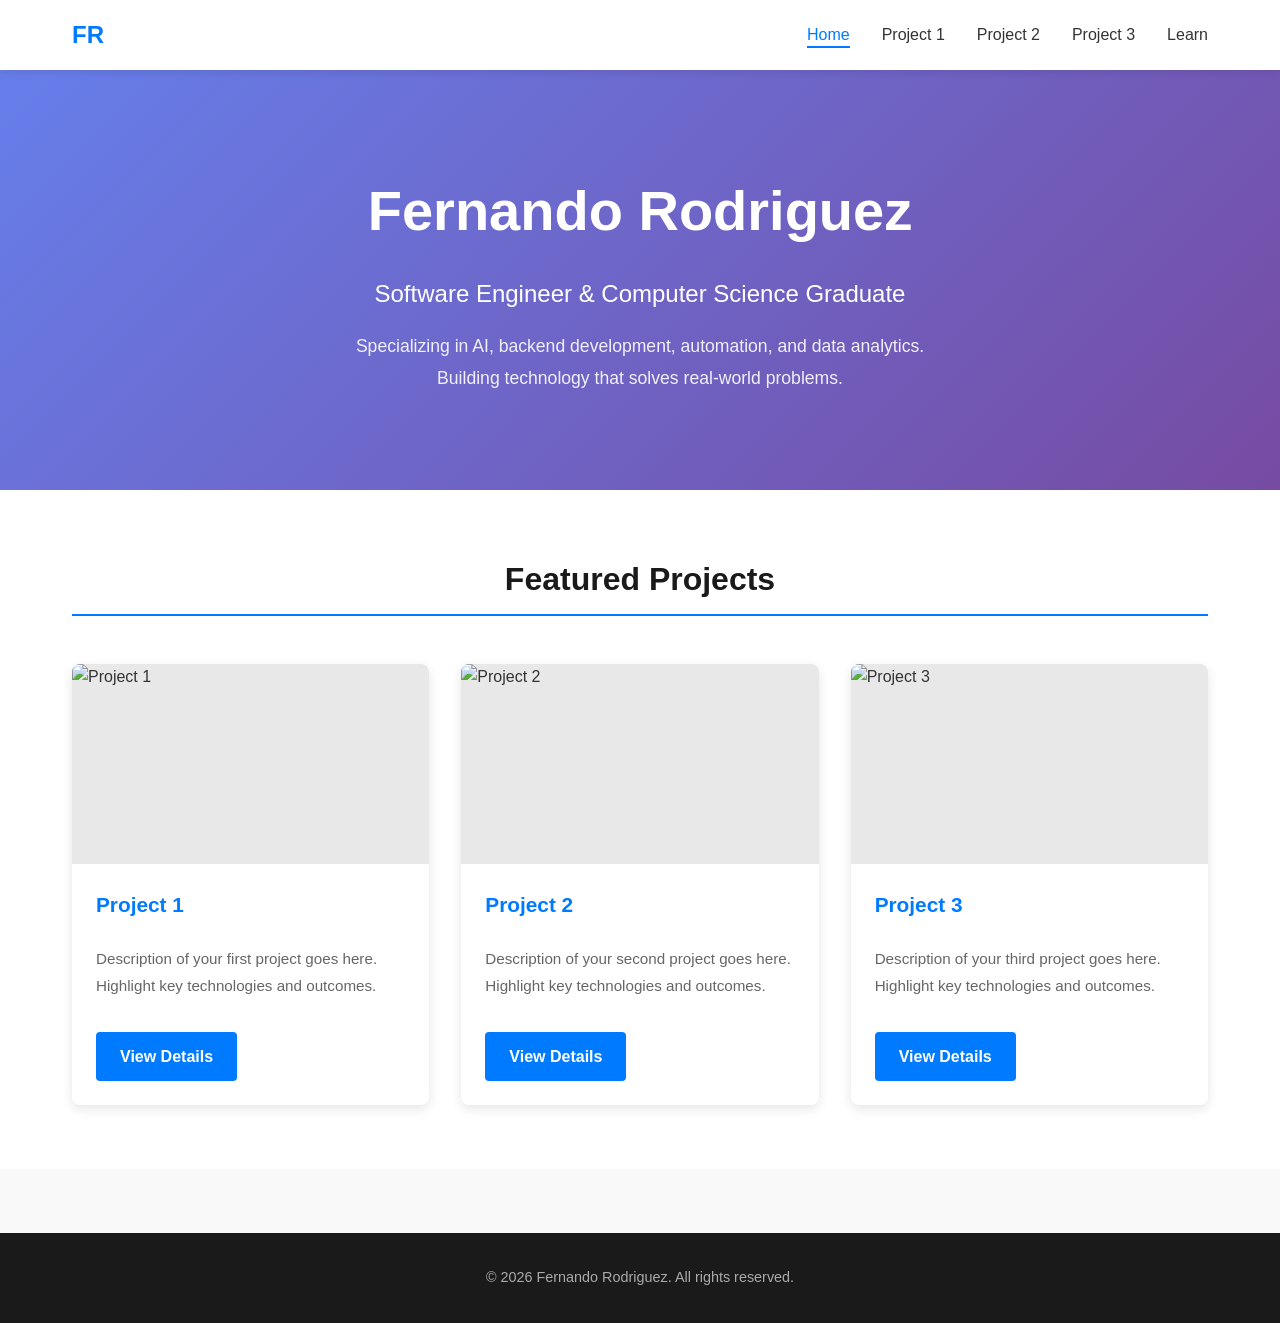
==== index.html @ 814c8124 "Create index.html home page" ====
<!DOCTYPE html>
<html lang="en">
<head>
    <meta charset="UTF-8">
    <meta name="viewport" content="width=device-width, initial-scale=1.0">
    <title>Fernando Rodriguez - Portfolio</title>
    <link rel="stylesheet" href="styles.css">
</head>
<body>
    <nav class="navbar">
        <div class="nav-container">
            <a href="index.html" class="logo">FR</a>
            <ul class="nav-menu">
                <li><a href="index.html" class="nav-link active">Home</a></li>
                <li><a href="project1.html" class="nav-link">Project 1</a></li>
                <li><a href="project2.html" class="nav-link">Project 2</a></li>
                <li><a href="project3.html" class="nav-link">Project 3</a></li>
                <li><a href="learn.html" class="nav-link">Learn</a></li>
            </ul>
        </div>
    </nav>

    <header class="hero">
        <div class="hero-content">
            <h1>Fernando Rodriguez</h1>
            <p class="subtitle">Software Engineer & Computer Science Graduate</p>
            <p class="description">Specializing in AI, backend development, automation, and data analytics. Building technology that solves real-world problems.</p>
        </div>
    </header>

    <section class="portfolio-overview">
        <div class="container">
            <h2>Featured Projects</h2>
            <div class="projects-grid">
                <div class="project-card">
                    <div class="project-image">
                        <img src="" alt="Project 1">
                    </div>
                    <h3>Project 1</h3>
                    <p>Description of your first project goes here. Highlight key technologies and outcomes.</p>
                    <a href="project1.html" class="btn">View Details</a>
                </div>
                <div class="project-card">
                    <div class="project-image">
                        <img src="" alt="Project 2">
                    </div>
                    <h3>Project 2</h3>
                    <p>Description of your second project goes here. Highlight key technologies and outcomes.</p>
                    <a href="project2.html" class="btn">View Details</a>
                </div>
                <div class="project-card">
                    <div class="project-image">
                        <img src="" alt="Project 3">
                    </div>
                    <h3>Project 3</h3>
                    <p>Description of your third project goes here. Highlight key technologies and outcomes.</p>
                    <a href="project3.html" class="btn">View Details</a>
                </div>
            </div>
        </div>
    </section>

    <footer class="footer">
        <p>&copy; 2026 Fernando Rodriguez. All rights reserved.</p>
    </footer>
</body>
</html>
---- styles.css ----
/* ==================== GLOBAL STYLES ==================== */

* {
    margin: 0;
    padding: 0;
    box-sizing: border-box;
}

body {
    font-family: 'Segoe UI', Tahoma, Geneva, Verdana, sans-serif;
    line-height: 1.6;
    color: #333;
    background-color: #f9f9f9;
}

html {
    scroll-behavior: smooth;
}

/* ==================== TYPOGRAPHY ==================== */

h1, h2, h3, h4, h5, h6 {
    font-weight: 700;
    margin-bottom: 1rem;
    color: #1a1a1a;
}

h1 {
    font-size: 3rem;
    margin-bottom: 1.5rem;
}

h2 {
    font-size: 2rem;
    margin-bottom: 1.5rem;
    border-bottom: 2px solid #007bff;
    padding-bottom: 0.5rem;
}

h3 {
    font-size: 1.5rem;
    color: #007bff;
}

p {
    margin-bottom: 1rem;
    font-size: 1rem;
    line-height: 1.8;
}

/* ==================== CONTAINER ==================== */

.container {
    max-width: 1200px;
    margin: 0 auto;
    padding: 0 2rem;
}

/* ==================== NAVBAR ==================== */

.navbar {
    background-color: #fff;
    box-shadow: 0 2px 8px rgba(0, 0, 0, 0.1);
    position: sticky;
    top: 0;
    z-index: 1000;
}

.nav-container {
    max-width: 1200px;
    margin: 0 auto;
    padding: 1rem 2rem;
    display: flex;
    justify-content: space-between;
    align-items: center;
}

.logo {
    font-size: 1.5rem;
    font-weight: 700;
    color: #007bff;
    text-decoration: none;
    transition: color 0.3s ease;
}

.logo:hover {
    color: #0056b3;
}

.nav-menu {
    display: flex;
    list-style: none;
    gap: 2rem;
}

.nav-link {
    text-decoration: none;
    color: #333;
    font-weight: 500;
    transition: color 0.3s ease;
    position: relative;
}

.nav-link:hover,
.nav-link.active {
    color: #007bff;
}

.nav-link.active::after {
    content: '';
    position: absolute;
    bottom: -5px;
    left: 0;
    right: 0;
    height: 2px;
    background-color: #007bff;
}

/* ==================== HERO SECTION ==================== */

.hero {
    background: linear-gradient(135deg, #667eea 0%, #764ba2 100%);
    color: white;
    padding: 6rem 2rem;
    text-align: center;
}

.hero-content h1 {
    color: white;
    font-size: 3.5rem;
    margin-bottom: 1rem;
}

.subtitle {
    font-size: 1.5rem;
    margin-bottom: 1rem;
    font-weight: 500;
}

.description {
    font-size: 1.1rem;
    max-width: 600px;
    margin: 0 auto;
    color: rgba(255, 255, 255, 0.9);
}

/* ==================== PORTFOLIO OVERVIEW ==================== */

.portfolio-overview {
    padding: 4rem 2rem;
    background-color: #fff;
}

.portfolio-overview h2 {
    text-align: center;
    margin-bottom: 3rem;
}

.projects-grid {
    display: grid;
    grid-template-columns: repeat(auto-fit, minmax(300px, 1fr));
    gap: 2rem;
}

.project-card {
    background: white;
    border-radius: 8px;
    overflow: hidden;
    box-shadow: 0 4px 12px rgba(0, 0, 0, 0.1);
    transition: transform 0.3s ease, box-shadow 0.3s ease;
}

.project-card:hover {
    transform: translateY(-5px);
    box-shadow: 0 8px 20px rgba(0, 0, 0, 0.15);
}

.project-image {
    width: 100%;
    height: 200px;
    background-color: #e8e8e8;
    display: flex;
    align-items: center;
    justify-content: center;
    overflow: hidden;
}

.project-image img {
    width: 100%;
    height: 100%;
    object-fit: cover;
}

.project-card h3 {
    padding: 1.5rem 1.5rem 0.5rem;
    font-size: 1.3rem;
}

.project-card p {
    padding: 0 1.5rem;
    color: #666;
    font-size: 0.95rem;
}

.project-card .btn {
    margin: 1rem 1.5rem 1.5rem;
}

/* ==================== BUTTONS ==================== */

.btn {
    display: inline-block;
    padding: 0.75rem 1.5rem;
    background-color: #007bff;
    color: white;
    text-decoration: none;
    border-radius: 4px;
    font-weight: 600;
    transition: background-color 0.3s ease;
    border: none;
    cursor: pointer;
    font-size: 1rem;
}

.btn:hover {
    background-color: #0056b3;
}

.btn-secondary {
    background-color: #6c757d;
}

.btn-secondary:hover {
    background-color: #545b62;
}

.btn-primary {
    background-color: #007bff;
}

.btn-primary:hover {
    background-color: #0056b3;
}

/* ==================== PROJECT PAGE ==================== */

.project-page {
    padding: 3rem 2rem;
    background-color: #fff;
}

.project-page h1 {
    text-align: center;
    margin-bottom: 2rem;
    color: #1a1a1a;
}

.project-hero {
    margin-bottom: 3rem;
}

.project-image-large {
    width: 100%;
    height: 400px;
    background-color: #e8e8e8;
    border-radius: 8px;
    overflow: hidden;
    display: flex;
    align-items: center;
    justify-content: center;
}

.project-image-large img {
    width: 100%;
    height: 100%;
    object-fit: cover;
}

.project-overview,
.project-details,
.project-images,
.project-conclusion {
    margin-bottom: 3rem;
    padding: 2rem;
    background-color: #f9f9f9;
    border-radius: 8px;
}

.details-grid {
    display: grid;
    grid-template-columns: repeat(auto-fit, minmax(250px, 1fr));
    gap: 2rem;
    margin-top: 2rem;
}

.detail-item {
    padding: 1.5rem;
    background-color: white;
    border-radius: 6px;
    border-left: 4px solid #007bff;
}

.detail-item h3 {
    margin-bottom: 0.5rem;
}

.detail-item p {
    color: #666;
    font-size: 0.95rem;
}

.showcase-grid {
    display: grid;
    grid-template-columns: repeat(auto-fit, minmax(250px, 1fr));
    gap: 1.5rem;
    margin-top: 2rem;
}

.showcase-item {
    background-color: white;
    border-radius: 6px;
    overflow: hidden;
    box-shadow: 0 2px 8px rgba(0, 0, 0, 0.1);
}

.showcase-item img {
    width: 100%;
    height: 200px;
    object-fit: cover;
}

.showcase-item p {
    padding: 1rem;
    color: #666;
    font-size: 0.9rem;
    text-align: center;
}

/* ==================== NAVIGATION LINKS ==================== */

.navigation-links {
    display: flex;
    gap: 1rem;
    justify-content: center;
    margin-top: 2rem;
    flex-wrap: wrap;
}

/* ==================== LEARN PAGE ==================== */

.learn-page {
    padding: 3rem 2rem;
    background-color: #fff;
}

.learn-page h1 {
    text-align: center;
    margin-bottom: 1rem;
}

.page-subtitle {
    text-align: center;
    color: #666;
    margin-bottom: 3rem;
    font-size: 1.1rem;
}

.learning-content {
    margin-bottom: 2rem;
    padding: 2rem;
    background-color: #f9f9f9;
    border-radius: 8px;
}

.learning-content ul {
    margin-left: 1.5rem;
    margin-bottom: 1rem;
}

.learning-content li {
    margin-bottom: 0.5rem;
    color: #666;
}

.placeholder-box {
    background-color: white;
    border: 2px dashed #ddd;
    border-radius: 6px;
    padding: 3rem;
    text-align: center;
    margin-top: 1.5rem;
}

/* ==================== FOOTER ==================== */

.footer {
    background-color: #1a1a1a;
    color: white;
    text-align: center;
    padding: 2rem;
    margin-top: 4rem;
}

.footer p {
    margin: 0;
    font-size: 0.9rem;
    color: #aaa;
}

/* ==================== RESPONSIVE DESIGN ==================== */

@media (max-width: 768px) {
    .nav-menu {
        gap: 1rem;
        font-size: 0.9rem;
    }

    h1 {
        font-size: 2rem;
    }

    h2 {
        font-size: 1.5rem;
    }

    .hero-content h1 {
        font-size: 2.5rem;
    }

    .subtitle {
        font-size: 1.2rem;
    }

    .project-image-large {
        height: 250px;
    }

    .details-grid,
    .showcase-grid {
        grid-template-columns: 1fr;
    }

    .projects-grid {
        grid-template-columns: 1fr;
    }

    .navigation-links {
        flex-direction: column;
    }

    .navigation-links .btn {
        width: 100%;
        text-align: center;
    }
}

@media (max-width: 480px) {
    .container {
        padding: 0 1rem;
    }

    .nav-container {
        padding: 1rem;
    }

    .nav-menu {
        gap: 0.5rem;
        font-size: 0.8rem;
    }

    h1 {
        font-size: 1.5rem;
    }

    h2 {
        font-size: 1.2rem;
    }

    .hero {
        padding: 3rem 1rem;
    }

    .hero-content h1 {
        font-size: 2rem;
    }

    .subtitle {
        font-size: 1rem;
    }

    .description {
        font-size: 0.9rem;
    }

    .project-image-large {
        height: 200px;
    }

    .portfolio-overview,
    .project-page {
        padding: 1.5rem 1rem;
    }
}
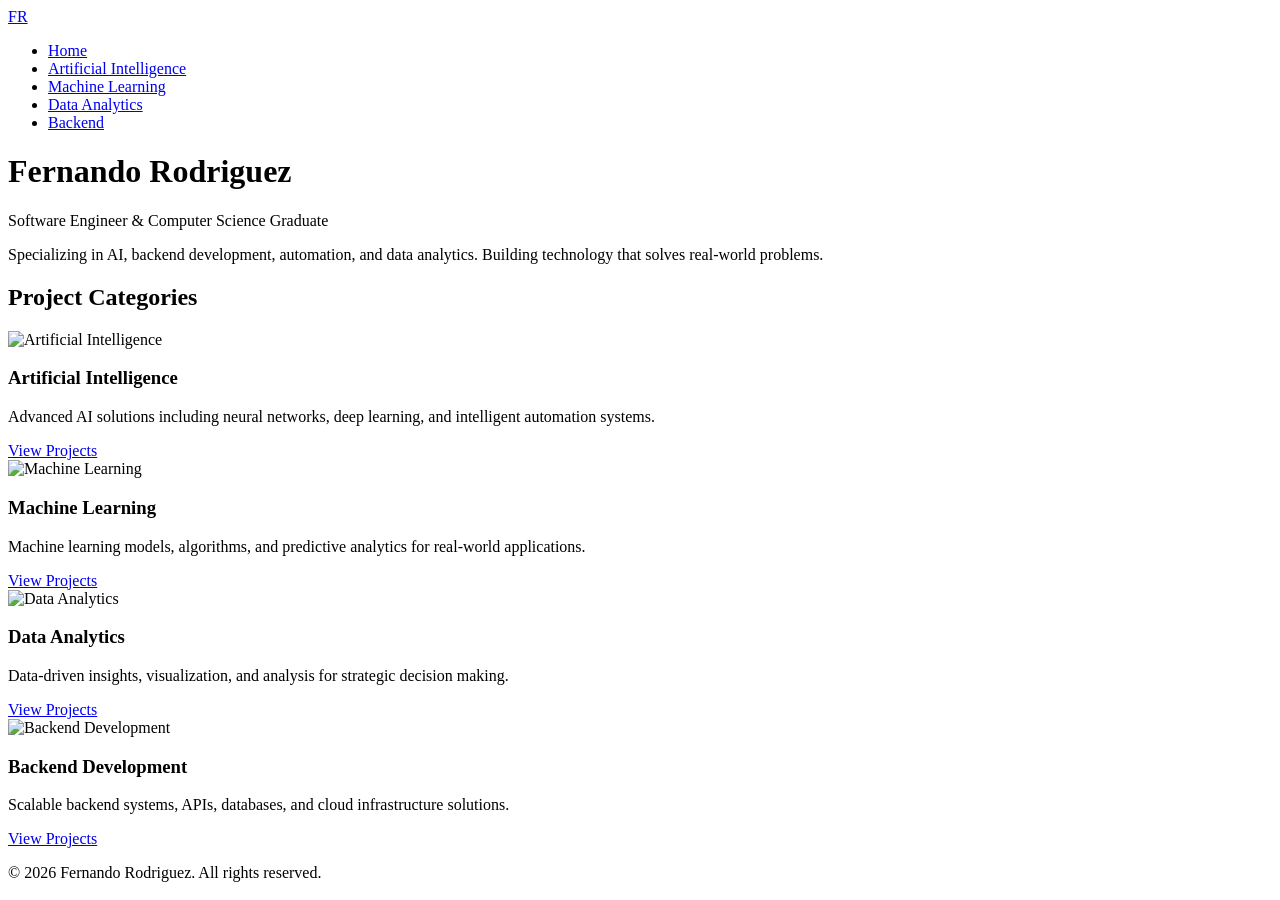
==== commit 6cd10308: "Create new index.html with category-based structure" ====
--- a/index.html
+++ b/index.html
@@ -4,7 +4,7 @@
     <meta charset="UTF-8">
     <meta name="viewport" content="width=device-width, initial-scale=1.0">
     <title>Fernando Rodriguez - Portfolio</title>
-    <link rel="stylesheet" href="styles.css">
+    <link rel="stylesheet" href="assets/css/style.css">
 </head>
 <body>
     <nav class="navbar">
@@ -12,10 +12,10 @@
             <a href="index.html" class="logo">FR</a>
             <ul class="nav-menu">
                 <li><a href="index.html" class="nav-link active">Home</a></li>
-                <li><a href="project1.html" class="nav-link">Project 1</a></li>
-                <li><a href="project2.html" class="nav-link">Project 2</a></li>
-                <li><a href="project3.html" class="nav-link">Project 3</a></li>
-                <li><a href="learn.html" class="nav-link">Learn</a></li>
+                <li><a href="categories/artificial-intelligence.html" class="nav-link">Artificial Intelligence</a></li>
+                <li><a href="categories/machine-learning.html" class="nav-link">Machine Learning</a></li>
+                <li><a href="categories/data-analytics.html" class="nav-link">Data Analytics</a></li>
+                <li><a href="categories/backend.html" class="nav-link">Backend</a></li>
             </ul>
         </div>
     </nav>
@@ -30,31 +30,39 @@
 
     <section class="portfolio-overview">
         <div class="container">
-            <h2>Featured Projects</h2>
-            <div class="projects-grid">
-                <div class="project-card">
-                    <div class="project-image">
-                        <img src="" alt="Project 1">
+            <h2>Project Categories</h2>
+            <div class="categories-grid">
+                <div class="category-card">
+                    <div class="category-image">
+                        <img src="assets/images/ai-placeholder.jpg" alt="Artificial Intelligence">
                     </div>
-                    <h3>Project 1</h3>
-                    <p>Description of your first project goes here. Highlight key technologies and outcomes.</p>
-                    <a href="project1.html" class="btn">View Details</a>
+                    <h3>Artificial Intelligence</h3>
+                    <p>Advanced AI solutions including neural networks, deep learning, and intelligent automation systems.</p>
+                    <a href="categories/artificial-intelligence.html" class="btn">View Projects</a>
                 </div>
-                <div class="project-card">
-                    <div class="project-image">
-                        <img src="" alt="Project 2">
+                <div class="category-card">
+                    <div class="category-image">
+                        <img src="assets/images/ml-placeholder.jpg" alt="Machine Learning">
                     </div>
-                    <h3>Project 2</h3>
-                    <p>Description of your second project goes here. Highlight key technologies and outcomes.</p>
-                    <a href="project2.html" class="btn">View Details</a>
+                    <h3>Machine Learning</h3>
+                    <p>Machine learning models, algorithms, and predictive analytics for real-world applications.</p>
+                    <a href="categories/machine-learning.html" class="btn">View Projects</a>
                 </div>
-                <div class="project-card">
-                    <div class="project-image">
-                        <img src="" alt="Project 3">
+                <div class="category-card">
+                    <div class="category-image">
+                        <img src="assets/images/data-placeholder.jpg" alt="Data Analytics">
                     </div>
-                    <h3>Project 3</h3>
-                    <p>Description of your third project goes here. Highlight key technologies and outcomes.</p>
-                    <a href="project3.html" class="btn">View Details</a>
+                    <h3>Data Analytics</h3>
+                    <p>Data-driven insights, visualization, and analysis for strategic decision making.</p>
+                    <a href="categories/data-analytics.html" class="btn">View Projects</a>
+                </div>
+                <div class="category-card">
+                    <div class="category-image">
+                        <img src="assets/images/backend-placeholder.jpg" alt="Backend Development">
+                    </div>
+                    <h3>Backend Development</h3>
+                    <p>Scalable backend systems, APIs, databases, and cloud infrastructure solutions.</p>
+                    <a href="categories/backend.html" class="btn">View Projects</a>
                 </div>
             </div>
         </div>
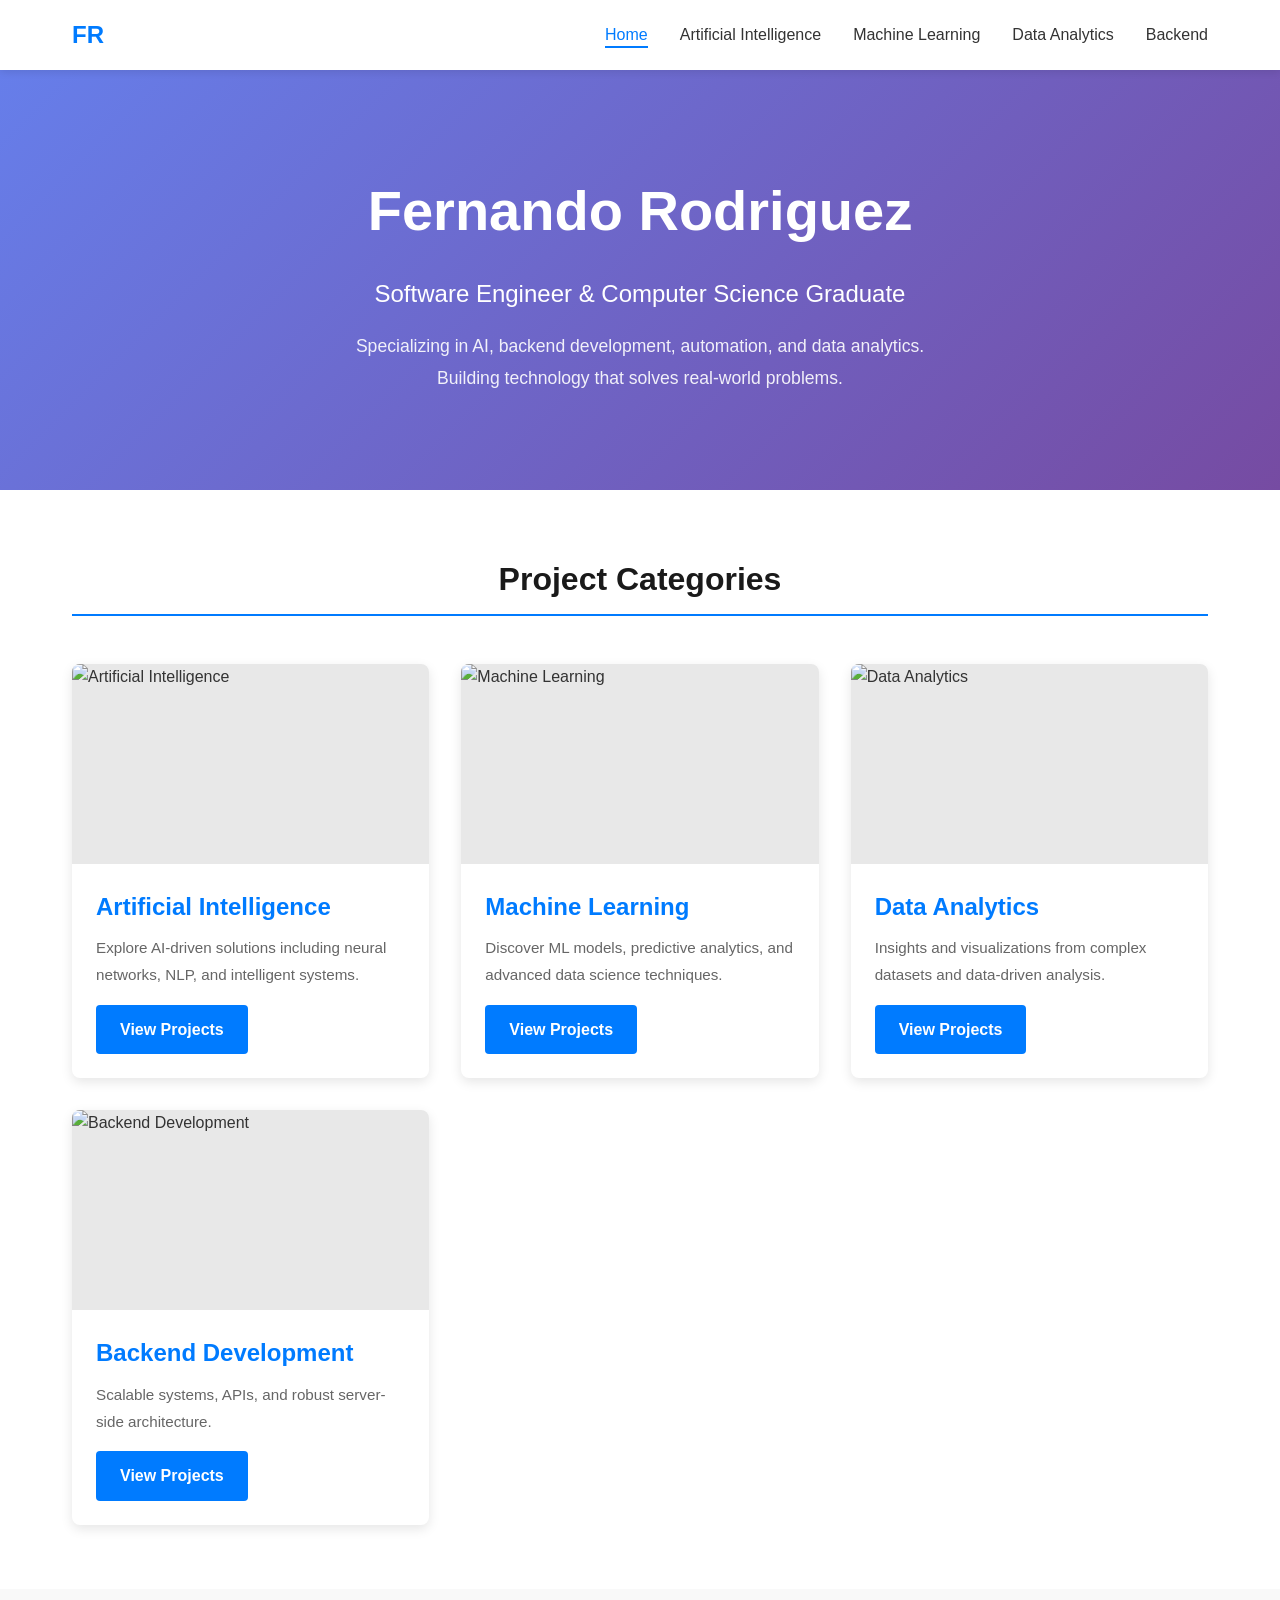
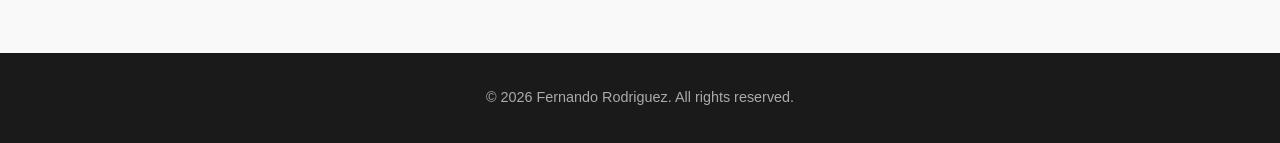
==== commit 6d20951d: "Create organized portfolio structure with all category pages and updated index" ====
--- a/index.html
+++ b/index.html
@@ -4,7 +4,7 @@
     <meta charset="UTF-8">
     <meta name="viewport" content="width=device-width, initial-scale=1.0">
     <title>Fernando Rodriguez - Portfolio</title>
-    <link rel="stylesheet" href="assets/css/style.css">
+    <link rel="stylesheet" href="assets/css/styles.css">
 </head>
 <body>
     <nav class="navbar">
@@ -31,38 +31,46 @@
     <section class="portfolio-overview">
         <div class="container">
             <h2>Project Categories</h2>
-            <div class="categories-grid">
-                <div class="category-card">
-                    <div class="category-image">
-                        <img src="assets/images/ai-placeholder.jpg" alt="Artificial Intelligence">
+            <div class="projects-grid">
+                <div class="project-card">
+                    <div class="project-image">
+                        <img src="" alt="Artificial Intelligence">
                     </div>
-                    <h3>Artificial Intelligence</h3>
-                    <p>Advanced AI solutions including neural networks, deep learning, and intelligent automation systems.</p>
-                    <a href="categories/artificial-intelligence.html" class="btn">View Projects</a>
+                    <div class="project-card-content">
+                        <h3>Artificial Intelligence</h3>
+                        <p>Explore AI-driven solutions including neural networks, NLP, and intelligent systems.</p>
+                        <a href="categories/artificial-intelligence.html" class="btn">View Projects</a>
+                    </div>
                 </div>
-                <div class="category-card">
-                    <div class="category-image">
-                        <img src="assets/images/ml-placeholder.jpg" alt="Machine Learning">
+                <div class="project-card">
+                    <div class="project-image">
+                        <img src="" alt="Machine Learning">
                     </div>
-                    <h3>Machine Learning</h3>
-                    <p>Machine learning models, algorithms, and predictive analytics for real-world applications.</p>
-                    <a href="categories/machine-learning.html" class="btn">View Projects</a>
+                    <div class="project-card-content">
+                        <h3>Machine Learning</h3>
+                        <p>Discover ML models, predictive analytics, and advanced data science techniques.</p>
+                        <a href="categories/machine-learning.html" class="btn">View Projects</a>
+                    </div>
                 </div>
-                <div class="category-card">
-                    <div class="category-image">
-                        <img src="assets/images/data-placeholder.jpg" alt="Data Analytics">
+                <div class="project-card">
+                    <div class="project-image">
+                        <img src="" alt="Data Analytics">
                     </div>
-                    <h3>Data Analytics</h3>
-                    <p>Data-driven insights, visualization, and analysis for strategic decision making.</p>
-                    <a href="categories/data-analytics.html" class="btn">View Projects</a>
+                    <div class="project-card-content">
+                        <h3>Data Analytics</h3>
+                        <p>Insights and visualizations from complex datasets and data-driven analysis.</p>
+                        <a href="categories/data-analytics.html" class="btn">View Projects</a>
+                    </div>
                 </div>
-                <div class="category-card">
-                    <div class="category-image">
-                        <img src="assets/images/backend-placeholder.jpg" alt="Backend Development">
+                <div class="project-card">
+                    <div class="project-image">
+                        <img src="" alt="Backend Development">
                     </div>
-                    <h3>Backend Development</h3>
-                    <p>Scalable backend systems, APIs, databases, and cloud infrastructure solutions.</p>
-                    <a href="categories/backend.html" class="btn">View Projects</a>
+                    <div class="project-card-content">
+                        <h3>Backend Development</h3>
+                        <p>Scalable systems, APIs, and robust server-side architecture.</p>
+                        <a href="categories/backend.html" class="btn">View Projects</a>
+                    </div>
                 </div>
             </div>
         </div>
--- a/assets/css/styles.css
+++ b/assets/css/styles.css
@@ -0,0 +1,497 @@
+/* ==================== GLOBAL STYLES ==================== */
+
+* {
+    margin: 0;
+    padding: 0;
+    box-sizing: border-box;
+}
+
+body {
+    font-family: 'Segoe UI', Tahoma, Geneva, Verdana, sans-serif;
+    line-height: 1.6;
+    color: #333;
+    background-color: #f9f9f9;
+}
+
+html {
+    scroll-behavior: smooth;
+}
+
+/* ==================== TYPOGRAPHY ==================== */
+
+h1, h2, h3, h4, h5, h6 {
+    font-weight: 700;
+    margin-bottom: 1rem;
+    color: #1a1a1a;
+}
+
+h1 {
+    font-size: 3rem;
+    margin-bottom: 1.5rem;
+}
+
+h2 {
+    font-size: 2rem;
+    margin-bottom: 1.5rem;
+    border-bottom: 2px solid #007bff;
+    padding-bottom: 0.5rem;
+}
+
+h3 {
+    font-size: 1.5rem;
+    color: #007bff;
+}
+
+p {
+    margin-bottom: 1rem;
+    font-size: 1rem;
+    line-height: 1.8;
+}
+
+/* ==================== CONTAINER ==================== */
+
+.container {
+    max-width: 1200px;
+    margin: 0 auto;
+    padding: 0 2rem;
+}
+
+/* ==================== NAVBAR ==================== */
+
+.navbar {
+    background-color: #fff;
+    box-shadow: 0 2px 8px rgba(0, 0, 0, 0.1);
+    position: sticky;
+    top: 0;
+    z-index: 1000;
+}
+
+.nav-container {
+    max-width: 1200px;
+    margin: 0 auto;
+    padding: 1rem 2rem;
+    display: flex;
+    justify-content: space-between;
+    align-items: center;
+}
+
+.logo {
+    font-size: 1.5rem;
+    font-weight: 700;
+    color: #007bff;
+    text-decoration: none;
+    transition: color 0.3s ease;
+}
+
+.logo:hover {
+    color: #0056b3;
+}
+
+.nav-menu {
+    display: flex;
+    list-style: none;
+    gap: 2rem;
+}
+
+.nav-link {
+    text-decoration: none;
+    color: #333;
+    font-weight: 500;
+    transition: color 0.3s ease;
+    position: relative;
+}
+
+.nav-link:hover,
+.nav-link.active {
+    color: #007bff;
+}
+
+.nav-link.active::after {
+    content: '';
+    position: absolute;
+    bottom: -5px;
+    left: 0;
+    right: 0;
+    height: 2px;
+    background-color: #007bff;
+}
+
+/* ==================== HERO SECTION ==================== */
+
+.hero {
+    background: linear-gradient(135deg, #667eea 0%, #764ba2 100%);
+    color: white;
+    padding: 6rem 2rem;
+    text-align: center;
+}
+
+.hero-content h1 {
+    color: white;
+    font-size: 3.5rem;
+    margin-bottom: 1rem;
+}
+
+.subtitle {
+    font-size: 1.5rem;
+    margin-bottom: 1rem;
+    font-weight: 500;
+}
+
+.description {
+    font-size: 1.1rem;
+    max-width: 600px;
+    margin: 0 auto;
+    color: rgba(255, 255, 255, 0.9);
+}
+
+/* ==================== PORTFOLIO OVERVIEW ==================== */
+
+.portfolio-overview {
+    padding: 4rem 2rem;
+    background-color: #fff;
+}
+
+.portfolio-overview h2 {
+    text-align: center;
+    margin-bottom: 3rem;
+}
+
+.projects-grid {
+    display: grid;
+    grid-template-columns: repeat(auto-fit, minmax(300px, 1fr));
+    gap: 2rem;
+}
+
+.project-card {
+    background: white;
+    border-radius: 8px;
+    overflow: hidden;
+    box-shadow: 0 4px 12px rgba(0, 0, 0, 0.1);
+    transition: transform 0.3s ease, box-shadow 0.3s ease;
+    display: flex;
+    flex-direction: column;
+    height: 100%;
+}
+
+.project-card:hover {
+    transform: translateY(-5px);
+    box-shadow: 0 8px 20px rgba(0, 0, 0, 0.15);
+}
+
+.project-image {
+    width: 100%;
+    height: 200px;
+    background-color: #e8e8e8;
+    display: flex;
+    align-items: center;
+    justify-content: center;
+    overflow: hidden;
+}
+
+.project-image img {
+    width: 100%;
+    height: 100%;
+    object-fit: cover;
+}
+
+.project-card-content {
+    padding: 1.5rem;
+    display: flex;
+    flex-direction: column;
+    flex-grow: 1;
+}
+
+.project-card-content h3 {
+    margin-top: 0;
+    margin-bottom: 0.5rem;
+}
+
+.project-card-content p {
+    flex-grow: 1;
+    margin-bottom: 1rem;
+    color: #666;
+    font-size: 0.95rem;
+}
+
+.project-card-content .btn {
+    align-self: flex-start;
+    margin: 0;
+}
+
+/* ==================== BUTTONS ==================== */
+
+.btn {
+    display: inline-block;
+    padding: 0.75rem 1.5rem;
+    background-color: #007bff;
+    color: white;
+    text-decoration: none;
+    border-radius: 4px;
+    font-weight: 600;
+    transition: background-color 0.3s ease;
+    border: none;
+    cursor: pointer;
+    font-size: 1rem;
+}
+
+.btn:hover {
+    background-color: #0056b3;
+}
+
+.btn-secondary {
+    background-color: #6c757d;
+}
+
+.btn-secondary:hover {
+    background-color: #545b62;
+}
+
+.btn-primary {
+    background-color: #007bff;
+}
+
+.btn-primary:hover {
+    background-color: #0056b3;
+}
+
+/* ==================== CATEGORY PAGE ==================== */
+
+.category-page {
+    padding: 3rem 2rem;
+    background-color: #fff;
+}
+
+.category-page h1 {
+    text-align: center;
+    margin-bottom: 2rem;
+    color: #1a1a1a;
+}
+
+.category-intro {
+    margin-bottom: 3rem;
+    padding: 2rem;
+    background-color: #f9f9f9;
+    border-radius: 8px;
+}
+
+/* ==================== PROJECT ITEM ==================== */
+
+.project-item {
+    margin-bottom: 3rem;
+    padding: 2rem;
+    background-color: #f9f9f9;
+    border-radius: 8px;
+    border-left: 4px solid #007bff;
+}
+
+.project-item h2 {
+    margin-top: 0;
+    margin-bottom: 1rem;
+}
+
+.project-walkthrough {
+    margin-top: 2rem;
+    padding: 1.5rem;
+    background-color: white;
+    border-radius: 6px;
+}
+
+.project-walkthrough h3 {
+    margin-bottom: 1rem;
+    color: #333;
+    border-bottom: 1px solid #ddd;
+    padding-bottom: 0.5rem;
+}
+
+.walkthrough-step {
+    margin-bottom: 1.5rem;
+    padding-bottom: 1.5rem;
+    border-bottom: 1px solid #eee;
+}
+
+.walkthrough-step:last-child {
+    border-bottom: none;
+    margin-bottom: 0;
+}
+
+.walkthrough-step h4 {
+    color: #007bff;
+    margin-bottom: 0.5rem;
+    font-size: 1.1rem;
+}
+
+.walkthrough-step p {
+    color: #666;
+    font-size: 0.95rem;
+}
+
+/* ==================== PROJECT IMAGE GALLERY ==================== */
+
+.project-images {
+    display: grid;
+    grid-template-columns: repeat(auto-fit, minmax(250px, 1fr));
+    gap: 1.5rem;
+    margin-top: 1.5rem;
+}
+
+.image-item {
+    background-color: white;
+    border-radius: 6px;
+    overflow: hidden;
+    box-shadow: 0 2px 8px rgba(0, 0, 0, 0.1);
+}
+
+.image-item img {
+    width: 100%;
+    height: 200px;
+    object-fit: cover;
+}
+
+.image-item p {
+    padding: 1rem;
+    color: #666;
+    font-size: 0.9rem;
+    text-align: center;
+    margin: 0;
+}
+
+/* ==================== DETAILS GRID ==================== */
+
+.details-grid {
+    display: grid;
+    grid-template-columns: repeat(auto-fit, minmax(250px, 1fr));
+    gap: 1.5rem;
+    margin-top: 1.5rem;
+}
+
+.detail-item {
+    padding: 1rem;
+    background-color: white;
+    border-radius: 6px;
+    border-left: 3px solid #007bff;
+}
+
+.detail-item h4 {
+    color: #007bff;
+    margin-bottom: 0.5rem;
+    font-size: 0.95rem;
+}
+
+.detail-item p {
+    color: #666;
+    font-size: 0.9rem;
+    margin: 0;
+}
+
+/* ==================== NAVIGATION LINKS ==================== */
+
+.navigation-links {
+    display: flex;
+    gap: 1rem;
+    justify-content: center;
+    margin-top: 3rem;
+    flex-wrap: wrap;
+}
+
+/* ==================== FOOTER ==================== */
+
+.footer {
+    background-color: #1a1a1a;
+    color: white;
+    text-align: center;
+    padding: 2rem;
+    margin-top: 4rem;
+}
+
+.footer p {
+    margin: 0;
+    font-size: 0.9rem;
+    color: #aaa;
+}
+
+/* ==================== RESPONSIVE DESIGN ==================== */
+
+@media (max-width: 768px) {
+    .nav-menu {
+        gap: 1rem;
+        font-size: 0.9rem;
+    }
+
+    h1 {
+        font-size: 2rem;
+    }
+
+    h2 {
+        font-size: 1.5rem;
+    }
+
+    .hero-content h1 {
+        font-size: 2.5rem;
+    }
+
+    .subtitle {
+        font-size: 1.2rem;
+    }
+
+    .details-grid,
+    .project-images {
+        grid-template-columns: 1fr;
+    }
+
+    .projects-grid {
+        grid-template-columns: 1fr;
+    }
+
+    .navigation-links {
+        flex-direction: column;
+    }
+
+    .navigation-links .btn {
+        width: 100%;
+        text-align: center;
+    }
+}
+
+@media (max-width: 480px) {
+    .container {
+        padding: 0 1rem;
+    }
+
+    .nav-container {
+        padding: 1rem;
+    }
+
+    .nav-menu {
+        gap: 0.5rem;
+        font-size: 0.8rem;
+    }
+
+    h1 {
+        font-size: 1.5rem;
+    }
+
+    h2 {
+        font-size: 1.2rem;
+    }
+
+    .hero {
+        padding: 3rem 1rem;
+    }
+
+    .hero-content h1 {
+        font-size: 2rem;
+    }
+
+    .subtitle {
+        font-size: 1rem;
+    }
+
+    .description {
+        font-size: 0.9rem;
+    }
+
+    .portfolio-overview,
+    .category-page {
+        padding: 1.5rem 1rem;
+    }
+}
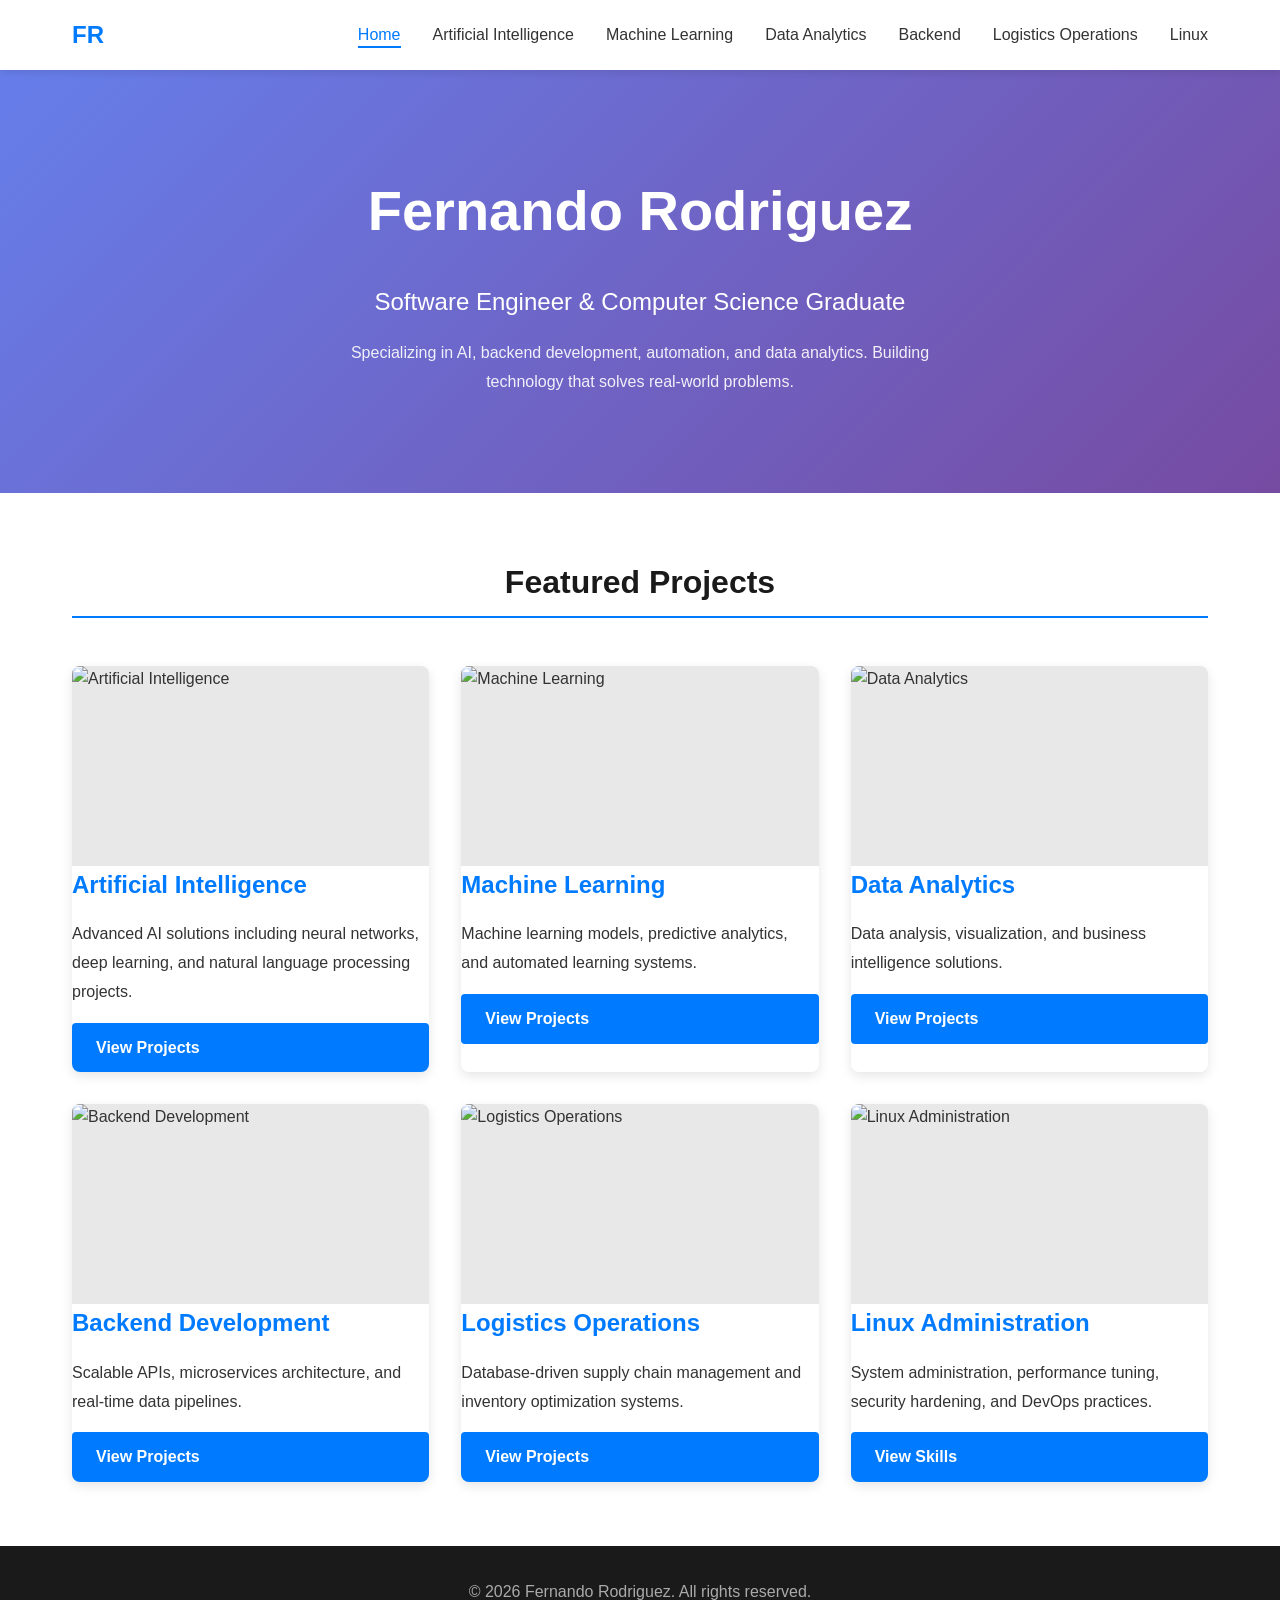
==== commit 74fbd7fe: "Update index.html with navigation to new categories" ====
--- a/index.html
+++ b/index.html
@@ -4,7 +4,7 @@
     <meta charset="UTF-8">
     <meta name="viewport" content="width=device-width, initial-scale=1.0">
     <title>Fernando Rodriguez - Portfolio</title>
-    <link rel="stylesheet" href="assets/css/styles.css">
+    <link rel="stylesheet" href="styles.css">
 </head>
 <body>
     <nav class="navbar">
@@ -16,6 +16,8 @@
                 <li><a href="categories/machine-learning.html" class="nav-link">Machine Learning</a></li>
                 <li><a href="categories/data-analytics.html" class="nav-link">Data Analytics</a></li>
                 <li><a href="categories/backend.html" class="nav-link">Backend</a></li>
+                <li><a href="categories/logistics-operations.html" class="nav-link">Logistics Operations</a></li>
+                <li><a href="categories/linux.html" class="nav-link">Linux</a></li>
             </ul>
         </div>
     </nav>
@@ -30,47 +32,55 @@
 
     <section class="portfolio-overview">
         <div class="container">
-            <h2>Project Categories</h2>
+            <h2>Featured Projects</h2>
             <div class="projects-grid">
                 <div class="project-card">
                     <div class="project-image">
                         <img src="" alt="Artificial Intelligence">
                     </div>
-                    <div class="project-card-content">
-                        <h3>Artificial Intelligence</h3>
-                        <p>Explore AI-driven solutions including neural networks, NLP, and intelligent systems.</p>
-                        <a href="categories/artificial-intelligence.html" class="btn">View Projects</a>
-                    </div>
+                    <h3>Artificial Intelligence</h3>
+                    <p>Advanced AI solutions including neural networks, deep learning, and natural language processing projects.</p>
+                    <a href="categories/artificial-intelligence.html" class="btn">View Projects</a>
                 </div>
                 <div class="project-card">
                     <div class="project-image">
                         <img src="" alt="Machine Learning">
                     </div>
-                    <div class="project-card-content">
-                        <h3>Machine Learning</h3>
-                        <p>Discover ML models, predictive analytics, and advanced data science techniques.</p>
-                        <a href="categories/machine-learning.html" class="btn">View Projects</a>
-                    </div>
+                    <h3>Machine Learning</h3>
+                    <p>Machine learning models, predictive analytics, and automated learning systems.</p>
+                    <a href="categories/machine-learning.html" class="btn">View Projects</a>
                 </div>
                 <div class="project-card">
                     <div class="project-image">
                         <img src="" alt="Data Analytics">
                     </div>
-                    <div class="project-card-content">
-                        <h3>Data Analytics</h3>
-                        <p>Insights and visualizations from complex datasets and data-driven analysis.</p>
-                        <a href="categories/data-analytics.html" class="btn">View Projects</a>
-                    </div>
+                    <h3>Data Analytics</h3>
+                    <p>Data analysis, visualization, and business intelligence solutions.</p>
+                    <a href="categories/data-analytics.html" class="btn">View Projects</a>
                 </div>
                 <div class="project-card">
                     <div class="project-image">
                         <img src="" alt="Backend Development">
                     </div>
-                    <div class="project-card-content">
-                        <h3>Backend Development</h3>
-                        <p>Scalable systems, APIs, and robust server-side architecture.</p>
-                        <a href="categories/backend.html" class="btn">View Projects</a>
+                    <h3>Backend Development</h3>
+                    <p>Scalable APIs, microservices architecture, and real-time data pipelines.</p>
+                    <a href="categories/backend.html" class="btn">View Projects</a>
+                </div>
+                <div class="project-card">
+                    <div class="project-image">
+                        <img src="" alt="Logistics Operations">
                     </div>
+                    <h3>Logistics Operations</h3>
+                    <p>Database-driven supply chain management and inventory optimization systems.</p>
+                    <a href="categories/logistics-operations.html" class="btn">View Projects</a>
+                </div>
+                <div class="project-card">
+                    <div class="project-image">
+                        <img src="" alt="Linux Administration">
+                    </div>
+                    <h3>Linux Administration</h3>
+                    <p>System administration, performance tuning, security hardening, and DevOps practices.</p>
+                    <a href="categories/linux.html" class="btn">View Skills</a>
                 </div>
             </div>
         </div>
--- a/styles.css
+++ b/styles.css
@@ -0,0 +1,507 @@
+/* ==================== GLOBAL STYLES ==================== */
+
+* {
+    margin: 0;
+    padding: 0;
+    box-sizing: border-box;
+}
+
+html {
+    scroll-behavior: smooth;
+}
+
+body {
+    font-family: 'Segoe UI', Tahoma, Geneva, Verdana, sans-serif;
+    line-height: 1.6;
+    color: #333;
+    background-color: #f9f9f9;
+}
+
+/* ==================== TYPOGRAPHY ==================== */
+
+h1, h2, h3, h4, h5, h6 {
+    font-weight: 700;
+    margin-bottom: 1rem;
+    color: #1a1a1a;
+}
+
+h1 {
+    font-size: 3rem;
+    margin-bottom: 1.5rem;
+}
+
+h2 {
+    font-size: 2rem;
+    margin-bottom: 1.5rem;
+    border-bottom: 2px solid #007bff;
+    padding-bottom: 0.5rem;
+}
+
+h3 {
+    font-size: 1.5rem;
+    color: #007bff;
+}
+
+p {
+    margin-bottom: 1rem;
+    font-size: 1rem;
+    line-height: 1.8;
+}
+
+/* ==================== CONTAINER ==================== */
+
+.container {
+    max-width: 1200px;
+    margin: 0 auto;
+    padding: 0 2rem;
+}
+
+/* ==================== NAVBAR ==================== */
+
+.navbar {
+    background-color: white;
+    box-shadow: 0 2px 8px rgba(0,0,0,.1);
+    position: sticky;
+    top: 0;
+    z-index: 1000;
+}
+
+.nav-container {
+    max-width: 1200px;
+    margin: auto;
+    padding: 1rem 2rem;
+
+    display: flex;
+    justify-content: space-between;
+    align-items: center;
+}
+
+.logo {
+    font-size: 1.5rem;
+    font-weight: 700;
+    color: #007bff;
+    text-decoration: none;
+    transition: .3s;
+}
+
+.logo:hover {
+    color: #0056b3;
+}
+
+.nav-menu {
+    display: flex;
+    list-style: none;
+    gap: 2rem;
+}
+
+.nav-link {
+    text-decoration: none;
+    color: #333;
+    font-weight: 500;
+    position: relative;
+    transition: .3s;
+}
+
+.nav-link:hover,
+.nav-link.active {
+    color: #007bff;
+}
+
+.nav-link.active::after{
+    content:'';
+    position:absolute;
+    bottom:-5px;
+    left:0;
+    width:100%;
+    height:2px;
+    background:#007bff;
+}
+
+/* ==================== HERO SECTION ==================== */
+
+.hero {
+    background: linear-gradient(
+        135deg,
+        #667eea 0%,
+        #764ba2 100%
+    );
+
+    color:white;
+    padding:6rem 2rem;
+    text-align:center;
+}
+
+.hero-content h1 {
+    color:white;
+    font-size:3.5rem;
+}
+
+.subtitle{
+    font-size:1.5rem;
+    margin-bottom:1rem;
+}
+
+.description{
+    max-width:600px;
+    margin:auto;
+    color:rgba(255,255,255,.9);
+}
+
+/* ==================== PORTFOLIO ==================== */
+
+.portfolio-overview{
+    padding:4rem 2rem;
+    background:white;
+}
+
+.portfolio-overview h2{
+    text-align:center;
+    margin-bottom:3rem;
+}
+
+.projects-grid{
+    display:grid;
+    grid-template-columns:repeat(auto-fit,minmax(300px,1fr));
+    gap:2rem;
+}
+
+.project-card{
+    background:white;
+    border-radius:8px;
+    overflow:hidden;
+    box-shadow:0 4px 12px rgba(0,0,0,.1);
+
+    display:flex;
+    flex-direction:column;
+
+    transition:
+    transform .3s,
+    box-shadow .3s;
+}
+
+.project-card:hover{
+    transform:translateY(-5px);
+    box-shadow:0 8px 20px rgba(0,0,0,.15);
+}
+
+.project-image{
+    width:100%;
+    height:200px;
+    overflow:hidden;
+    background:#e8e8e8;
+}
+
+.project-image img{
+    width:100%;
+    height:100%;
+    object-fit:cover;
+}
+
+.project-card-content{
+    padding:1.5rem;
+    display:flex;
+    flex-direction:column;
+    flex-grow:1;
+}
+
+.project-card-content p{
+    flex-grow:1;
+    color:#666;
+}
+
+/* ==================== BUTTONS ==================== */
+
+.btn{
+    display:inline-block;
+    padding:.75rem 1.5rem;
+
+    border:none;
+    border-radius:4px;
+
+    background:#007bff;
+    color:white;
+
+    text-decoration:none;
+    font-weight:600;
+
+    cursor:pointer;
+    transition:.3s;
+}
+
+.btn:hover{
+    background:#0056b3;
+}
+
+.btn-secondary{
+    background:#6c757d;
+}
+
+.btn-secondary:hover{
+    background:#545b62;
+}
+
+/* ==================== PROJECT PAGES ==================== */
+
+.project-page,
+.project2-page{
+    padding:3rem 2rem;
+    background:white;
+}
+
+.project-page h1,
+.project2-page h1{
+    text-align:center;
+    margin-bottom:2rem;
+}
+
+.project-hero,
+.project2-hero{
+    margin-bottom:3rem;
+}
+
+.project-image-large,
+.project2-image-large{
+    width:100%;
+    height:400px;
+
+    background:#e8e8e8;
+
+    border-radius:8px;
+    overflow:hidden;
+}
+
+.project-image-large img,
+.project2-image-large img{
+    width:100%;
+    height:100%;
+    object-fit:cover;
+}
+
+.project-overview,
+.project-details,
+.project-images,
+.project-conclusion,
+.project2-overview,
+.project2-details,
+.project2-images,
+.project2-conclusion{
+
+    margin-bottom:3rem;
+    padding:2rem;
+
+    background:#f9f9f9;
+    border-radius:8px;
+}
+
+/* ==================== DETAILS ==================== */
+
+.details-grid{
+    display:grid;
+    grid-template-columns:
+    repeat(auto-fit,minmax(250px,1fr));
+
+    gap:2rem;
+    margin-top:2rem;
+}
+
+.detail-item{
+    padding:1.5rem;
+    background:white;
+    border-left:4px solid #007bff;
+    border-radius:6px;
+}
+
+.detail-item p{
+    color:#666;
+}
+
+/* ==================== SHOWCASE ==================== */
+
+.showcase-grid{
+    display:grid;
+
+    grid-template-columns:
+    repeat(auto-fit,minmax(250px,1fr));
+
+    gap:1.5rem;
+    margin-top:2rem;
+}
+
+.showcase-item{
+    background:white;
+    border-radius:6px;
+    overflow:hidden;
+
+    box-shadow:
+    0 2px 8px rgba(0,0,0,.1);
+}
+
+.showcase-item img{
+    width:100%;
+    height:200px;
+    object-fit:cover;
+}
+
+.showcase-item p{
+    padding:1rem;
+    font-size:.9rem;
+    text-align:center;
+    color:#666;
+}
+
+/* ==================== LEARN PAGE ==================== */
+
+.learn-page{
+    padding:3rem 2rem;
+    background:white;
+}
+
+.learn-page h1{
+    text-align:center;
+}
+
+.page-subtitle{
+    text-align:center;
+    color:#666;
+    margin-bottom:3rem;
+}
+
+.learning-content{
+    background:#f9f9f9;
+    padding:2rem;
+    border-radius:8px;
+}
+
+.learning-content ul{
+    margin-left:1.5rem;
+}
+
+.learning-content li{
+    color:#666;
+}
+
+.placeholder-box{
+    margin-top:1.5rem;
+    padding:3rem;
+
+    text-align:center;
+
+    border:2px dashed #ddd;
+    background:white;
+}
+
+/* ==================== FOOTER ==================== */
+
+.footer{
+    background:#1a1a1a;
+    color:white;
+    text-align:center;
+    padding:2rem;
+}
+
+.footer p{
+    color:#aaa;
+}
+
+/* ==================== NAV LINKS ==================== */
+
+.navigation-links{
+    display:flex;
+    justify-content:center;
+    gap:1rem;
+    flex-wrap:wrap;
+    margin-top:2rem;
+}
+
+/* ==================== RESPONSIVE ==================== */
+
+@media(max-width:768px){
+
+    .nav-menu{
+        gap:1rem;
+        font-size:.9rem;
+    }
+
+    h1{
+        font-size:2rem;
+    }
+
+    h2{
+        font-size:1.5rem;
+    }
+
+    .hero-content h1{
+        font-size:2.5rem;
+    }
+
+    .project-image-large,
+    .project2-image-large{
+        height:250px;
+    }
+
+    .details-grid,
+    .showcase-grid,
+    .projects-grid{
+        grid-template-columns:1fr;
+    }
+
+    .navigation-links{
+        flex-direction:column;
+    }
+
+    .navigation-links .btn{
+        width:100%;
+        text-align:center;
+    }
+}
+
+@media(max-width:480px){
+
+    .container{
+        padding:0 1rem;
+    }
+
+    .nav-container{
+        padding:1rem;
+    }
+
+    .nav-menu{
+        gap:.5rem;
+        font-size:.8rem;
+    }
+
+    h1{
+        font-size:1.5rem;
+    }
+
+    h2{
+        font-size:1.2rem;
+    }
+
+    .hero{
+        padding:3rem 1rem;
+    }
+
+    .hero-content h1{
+        font-size:2rem;
+    }
+
+    .subtitle{
+        font-size:1rem;
+    }
+
+    .description{
+        font-size:.9rem;
+    }
+
+    .project-image-large,
+    .project2-image-large{
+        height:200px;
+    }
+
+    .portfolio-overview,
+    .project-page,
+    .project2-page{
+        padding:1.5rem 1rem;
+    }
+}
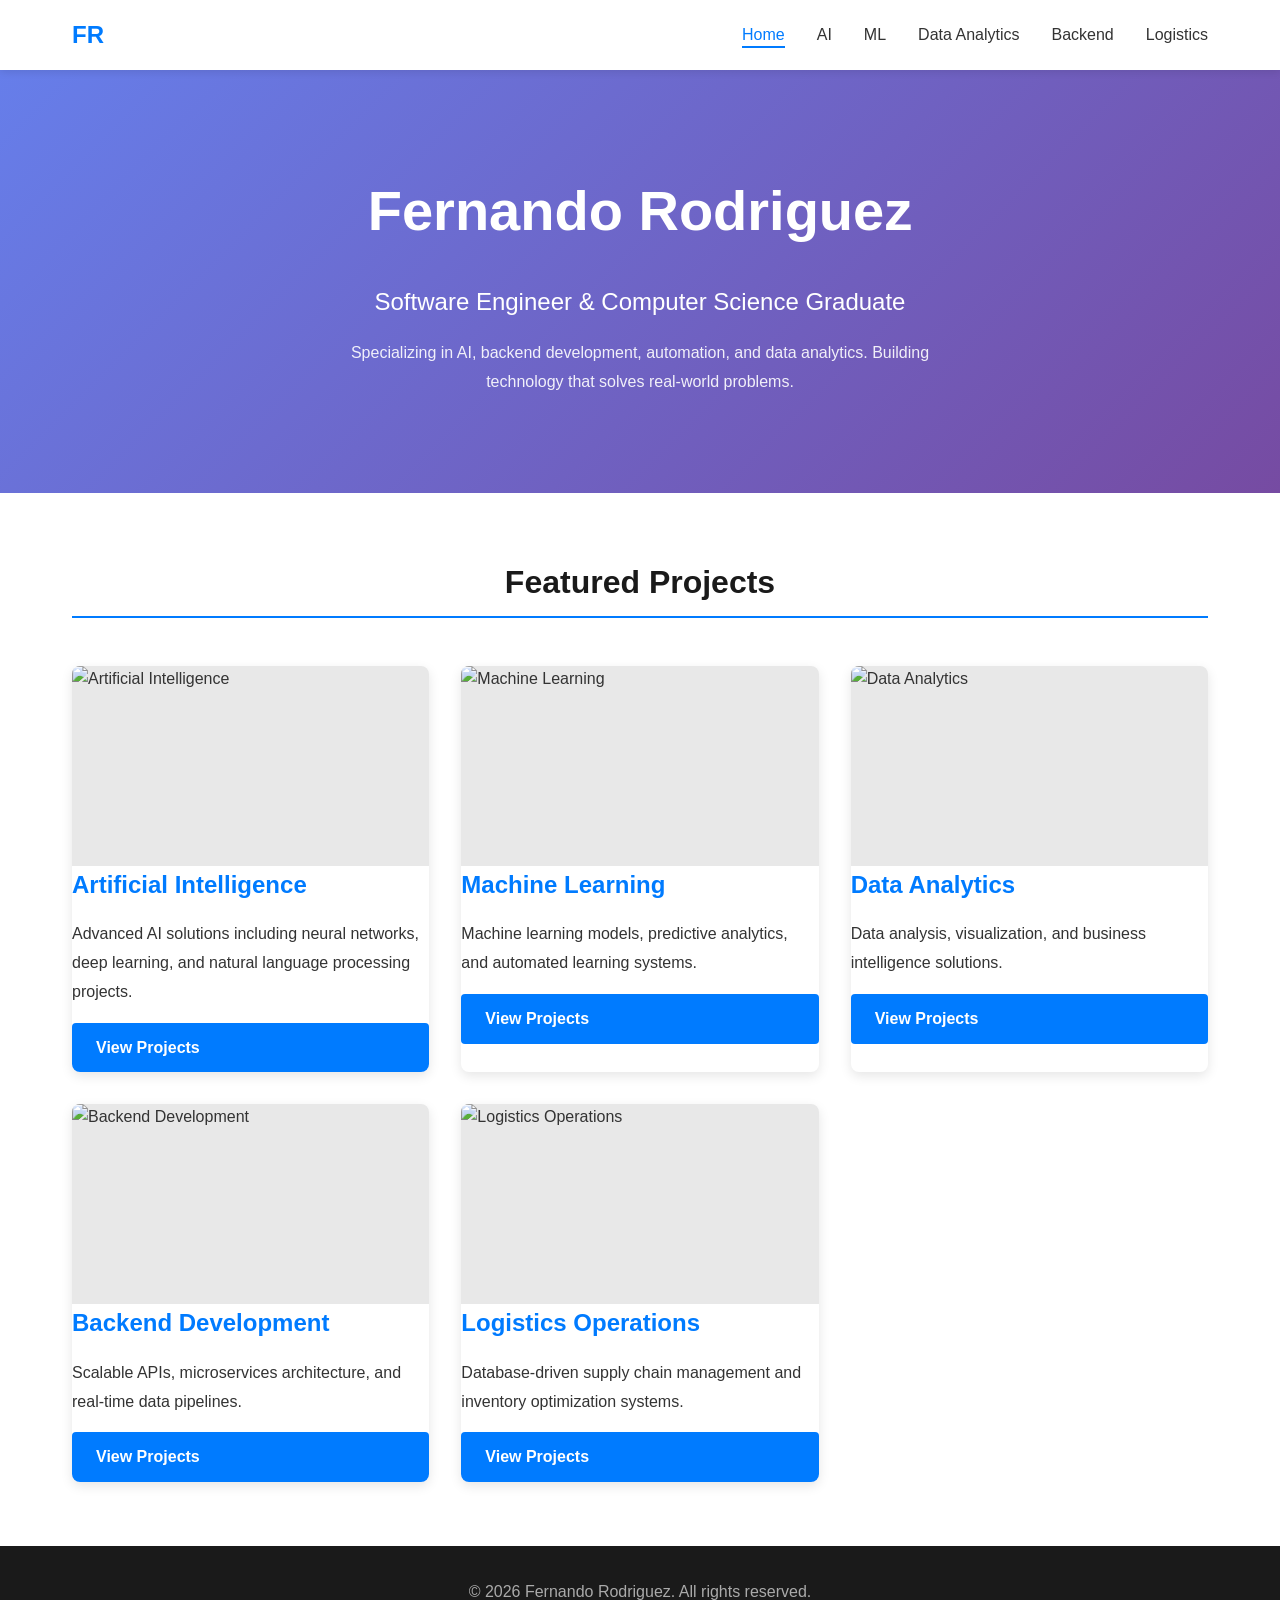
==== commit 6a62e477: "Update navbar tabs to include all 5 categories with consistent navigation" ====
--- a/index.html
+++ b/index.html
@@ -12,12 +12,11 @@
             <a href="index.html" class="logo">FR</a>
             <ul class="nav-menu">
                 <li><a href="index.html" class="nav-link active">Home</a></li>
-                <li><a href="categories/artificial-intelligence.html" class="nav-link">Artificial Intelligence</a></li>
-                <li><a href="categories/machine-learning.html" class="nav-link">Machine Learning</a></li>
+                <li><a href="categories/artificial-intelligence.html" class="nav-link">AI</a></li>
+                <li><a href="categories/machine-learning.html" class="nav-link">ML</a></li>
                 <li><a href="categories/data-analytics.html" class="nav-link">Data Analytics</a></li>
                 <li><a href="categories/backend.html" class="nav-link">Backend</a></li>
-                <li><a href="categories/logistics-operations.html" class="nav-link">Logistics Operations</a></li>
-                <li><a href="categories/linux.html" class="nav-link">Linux</a></li>
+                <li><a href="categories/logistics-operations.html" class="nav-link">Logistics</a></li>
             </ul>
         </div>
     </nav>
@@ -74,14 +73,6 @@
                     <p>Database-driven supply chain management and inventory optimization systems.</p>
                     <a href="categories/logistics-operations.html" class="btn">View Projects</a>
                 </div>
-                <div class="project-card">
-                    <div class="project-image">
-                        <img src="" alt="Linux Administration">
-                    </div>
-                    <h3>Linux Administration</h3>
-                    <p>System administration, performance tuning, security hardening, and DevOps practices.</p>
-                    <a href="categories/linux.html" class="btn">View Skills</a>
-                </div>
             </div>
         </div>
     </section>
